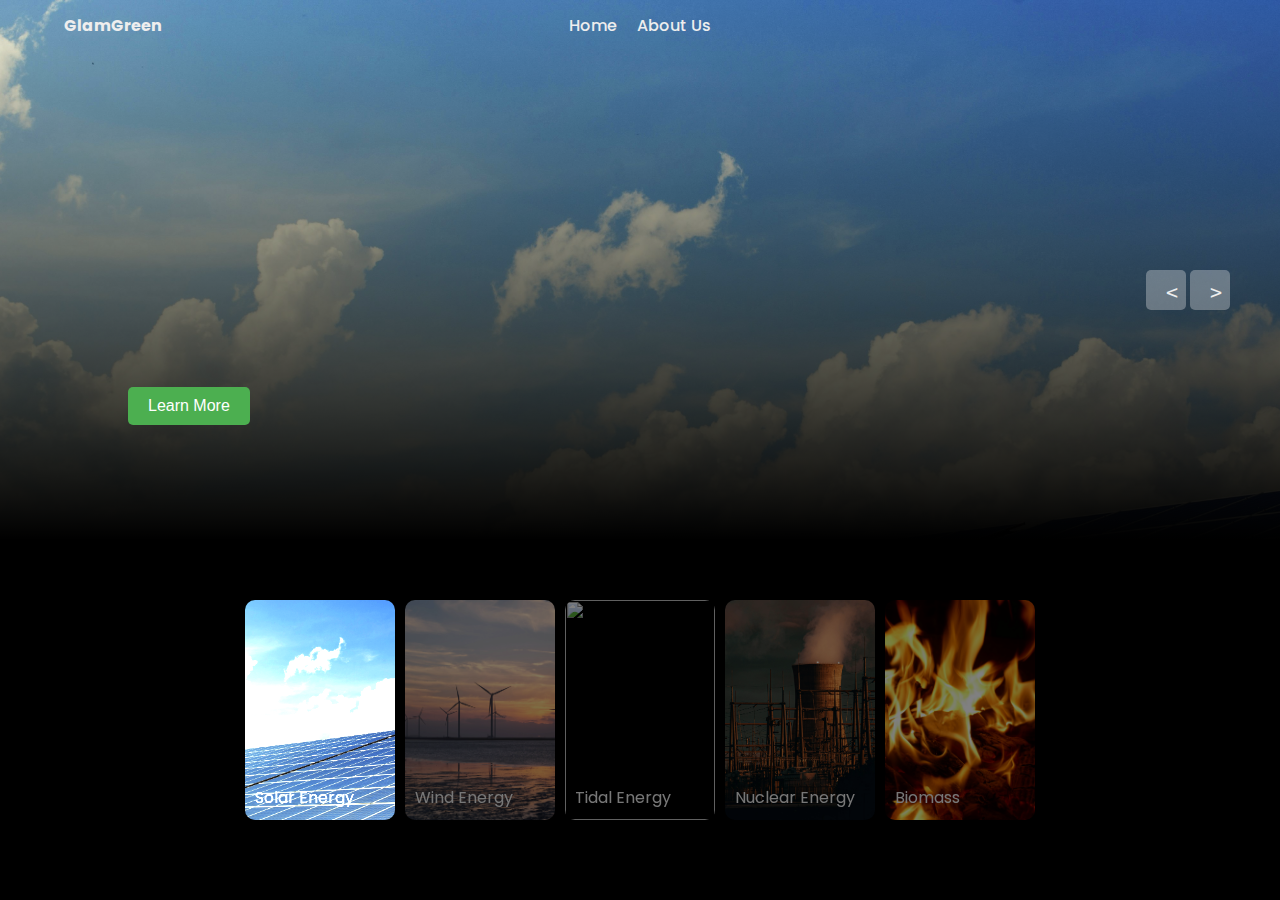
==== index.html @ 399ca15f "changed index.html" ====
<!DOCTYPE html>
<html lang="en">
<head>
    <meta charset="UTF-8">
    <meta name="viewport" content="width=device-width, initial-scale=1.0">
    <title>GlamGreen</title>
    <link rel="stylesheet" href="design.css">
</head>
<body>
        <!-- header -->
    <header>
        <div class="logo">GlamGreen</div>
        <ul class="menu">
            <li><a href="index.html">Home</a></li>
            <li><a href="about.html">About Us</a></li>
        </ul>
    </header>

    <!-- slider -->

    <div class="slider">
        <!-- list Items -->
        <div class="list">
            <div class="item active">
                <img src="image/img1.png">
                <div class="content">
                    <p>design</p>
                    <h2>SOLAR</h2>
                    <button><a href="solar.html">Learn More</a></button>
                </div>
            </div>
            <div class="item">
                <img src="image/img2.jpg">
                <div class="content">
                    <p>design</p>
                    <h2>WIND</h2>
                    <button><a href="wind.html">Learn More</a></button>
                </div>
            </div>
            <div class="item">
                <img src="image/img3.jpg">
                <div class="content">
                    <p>design</p>
                    <h2>TIDAL</h2>
                    <button><a href="tidal.html">Learn More</a></button>
                </div>
            </div>
            <div class="item">
                <img src="image/img4.jpg">
                <div class="content">
                    <p>design</p>
                    <h2>NUCLEAR</h2>
                    <button><a href="nuclear.html">Learn More</a></button>
                </div>
            </div>
            <div class="item">
                <img src="image/img5.jpg">
                <div class="content">
                    <p>design</p>
                    <h2>BIOMASS</h2>
                    <button><a href="biomass.html">Learn More</a></button>
                </div>
            </div>
        </div>
        <!-- button arrows -->
        <div class="arrows">
            <button id="prev"><</button>
            <button id="next">></button>
        </div>
        <!-- thumbnail -->
        <div class="thumbnail">
            <div class="item active">
                <img src="image/img1.png">
                <div class="content">
                    Solar Energy
                </div>
            </div>
            <div class="item">
                <img src="image/img2.jpg">
                <div class="content">
                    Wind Energy
                </div>
            </div>
            <div class="item">
                <img src="image/img3.jpg">
                <div class="content">
                    Tidal Energy
                </div>
            </div>
            <div class="item">
                <img src="image/img4.jpg">
                <div class="content">
                    Nuclear Energy
                </div>
            </div>
            <div class="item">
                <img src="image/img5.jpg">
                <div class="content">
                    Biomass
                </div>
            </div>
        </div>
    </div>


    <script src="app.js"></script>
</body>
</html>
---- design.css ----
@import url('https://fonts.googleapis.com/css2?family=Poppins:ital,wght@0,100;0,200;0,300;0,400;0,500;0,600;0,700;0,800;0,900;1,100;1,200;1,300;1,400;1,500;1,600;1,700;1,800;1,900&display=swap');
body{
    font-family: Poppins;
    margin: 0;
    background-color: #010101;
    color: #eee;
}
svg{
    width: 25px;
}
header{
    width: 1200px;
    max-width: 90%;
    margin: auto;
    display: grid;
    grid-template-columns: 50px 1fr 50px;
    grid-template-rows: 50px;
    justify-content: center;
    align-items: center;
    position: relative;
    z-index: 100;
}
header .logo{
    font-weight: bold;
}
header .menu{
    padding: 0;
    margin: 0;
    list-style: none;
    display: flex;
    justify-content: center;
    gap: 20px;
    font-weight: 500;
}
/* css slider */
.slider{
    height: 100vh;
    margin-top: -50px;
    position: relative;
}
.slider .list .item{
    position: absolute;
    inset: 0 0 0 0;
    overflow: hidden;
    opacity: 0;
    transition: .5s;
}
.slider .list .item img{
    width: 100%;
    height: 100%;
    object-fit: cover;
}
.slider .list .item::after{
    content: '';
    width: 100%;
    height: 100%;
    position: absolute;
    left: 0;
    bottom: 0;
    background-image: linear-gradient(
        to top, #000 40%, transparent
    );
}
.slider .list .item .content{
    position: absolute;
    left: 10%;
    top: 20%;
    width: 500px;
    max-width: 80%;
    z-index: 1;
}
.slider .list .item .content p:nth-child(1){
    text-transform: uppercase;
    letter-spacing: 10px;
}
.slider .list .item .content h2{
    font-size: 100px;
    margin: 0;
}
.slider .list .item.active{
    opacity: 1;
    z-index: 10;
}
@keyframes showContent {
    to{
        transform: translateY(0);
        filter: blur(0);
        opacity: 1;
    }
}
.slider .list .item.active p:nth-child(1),
.slider .list .item.active h2,
.slider .list .item.active p:nth-child(3){
    transform: translateY(30px);
    filter: blur(20px);
    opacity: 0;
    animation: showContent .5s .7s ease-in-out 1 forwards;
}
.slider .list .item.active h2{
    animation-delay: 1s;
}
.slider .list .item.active p:nth-child(3){
    animation-duration: 1.3s;
}
.arrows{
    position: absolute;
    top: 30%;
    right: 50px;
    z-index: 100;
}
.arrows button{
    background-color: #eee5;
    border: none;
    font-family: monospace;
    width: 40px;
    height: 40px;
    border-radius: 5px;
    font-size: x-large;
    color: #eee;
    transition: .5s;
}
.arrows button:hover{
    background-color: #eee;
    color: black;
}
.thumbnail{
    position: absolute;
    bottom: 50px;
    z-index: 11;
    display: flex;
    gap: 10px;
    width: 100%;
    height: 250px;
    padding: 0 50px;
    box-sizing: border-box;
    overflow: auto;
    justify-content: center;
}
.thumbnail::-webkit-scrollbar{
    width: 0;
}
.thumbnail .item{
    width: 150px;
    height: 220px;
    filter: brightness(.5);
    transition: .5s;
    flex-shrink: 0;
}
.thumbnail .item img{
    width: 100%;
    height: 100%;
    object-fit: cover;
    border-radius: 10px;
}
.thumbnail .item.active{
    filter: brightness(1.5);
}
.thumbnail .item .content{
    position: absolute;
    inset: auto 10px 10px 10px;
}
@media screen and (max-width: 678px) {
    .thumbnail{
        justify-content: start;
    }
    .slider .list .item .content h2{
        font-size: 60px;
    }
    .arrows{
        top: 10%;
    }
}

button {
    padding: 10px 20px;
    background-color: #4CAF50; /* Green */
    color: white;
    border: none;
    border-radius: 5px;
    cursor: pointer;
    font-size: 16px;
}

button a {
    text-decoration: none;
    color: white;
}

button:hover {
    background-color: #45a049;
}

.menu li a {
    text-decoration: none;
    color: inherit;
}

.menu li a:hover {
    color: #4CAF50; /* Change color on hover */
}
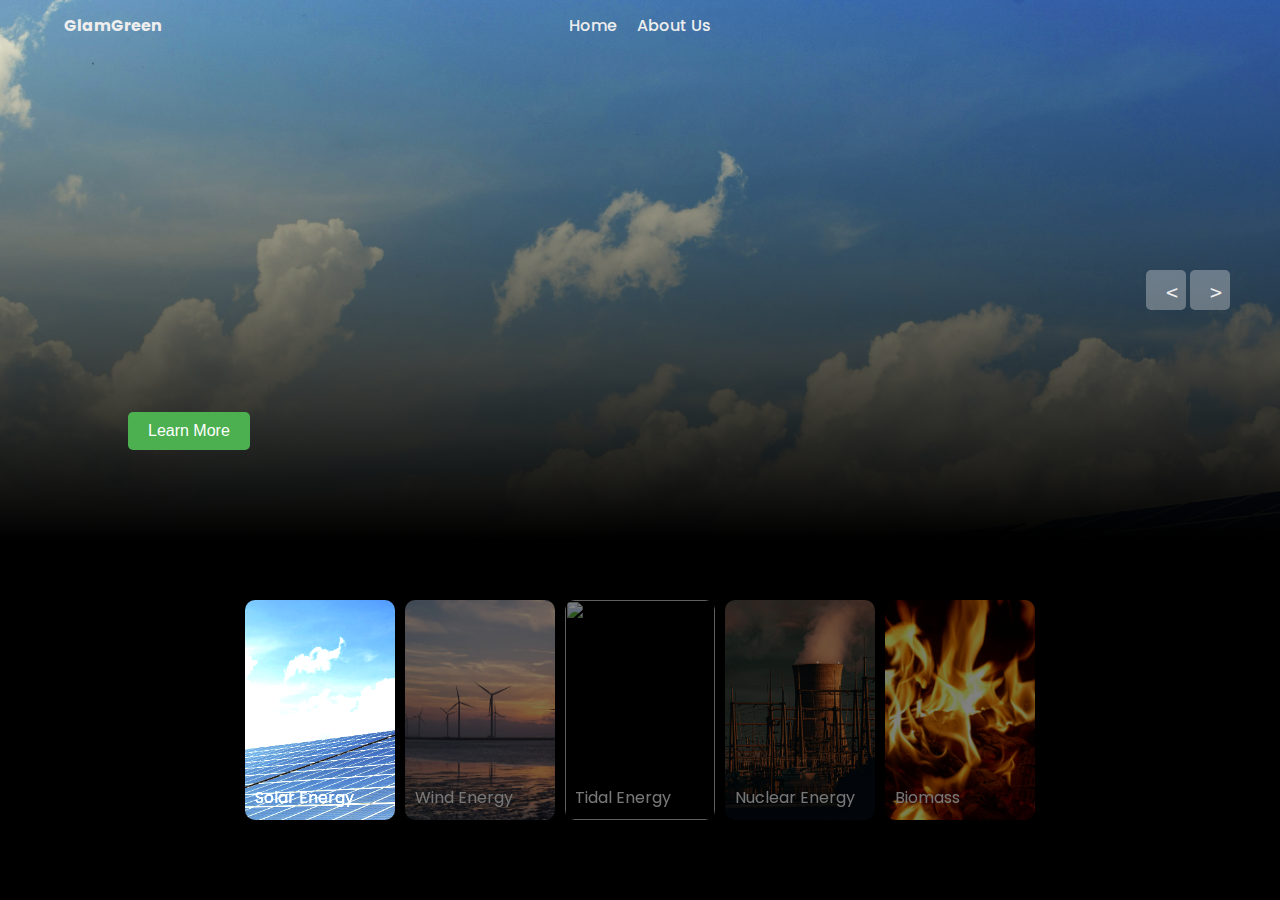
==== commit 415552f5: "added nuclear video" ====
--- a/index.html
+++ b/index.html
@@ -24,7 +24,7 @@
             <div class="item active">
                 <img src="image/img1.png">
                 <div class="content">
-                    <p>design</p>
+                    <p>Harvesting sunlight, fueling tomorrow.</p>
                     <h2>SOLAR</h2>
                     <button><a href="solar.html">Learn More</a></button>
                 </div>
@@ -32,7 +32,7 @@
             <div class="item">
                 <img src="image/img2.jpg">
                 <div class="content">
-                    <p>design</p>
+                    <p>Chasing the wind, powering the future</p>
                     <h2>WIND</h2>
                     <button><a href="wind.html">Learn More</a></button>
                 </div>
@@ -40,7 +40,7 @@
             <div class="item">
                 <img src="image/img3.jpg">
                 <div class="content">
-                    <p>design</p>
+                    <p>Riding the waves, powering the earth.</p>
                     <h2>TIDAL</h2>
                     <button><a href="tidal.html">Learn More</a></button>
                 </div>
@@ -48,7 +48,7 @@
             <div class="item">
                 <img src="image/img4.jpg">
                 <div class="content">
-                    <p>design</p>
+                    <p>Power from within.</p>
                     <h2>NUCLEAR</h2>
                     <button><a href="nuclear.html">Learn More</a></button>
                 </div>
@@ -56,7 +56,7 @@
             <div class="item">
                 <img src="image/img5.jpg">
                 <div class="content">
-                    <p>design</p>
+                    <p>Fueling progress with nature’s cycle.</p>
                     <h2>BIOMASS</h2>
                     <button><a href="biomass.html">Learn More</a></button>
                 </div>
